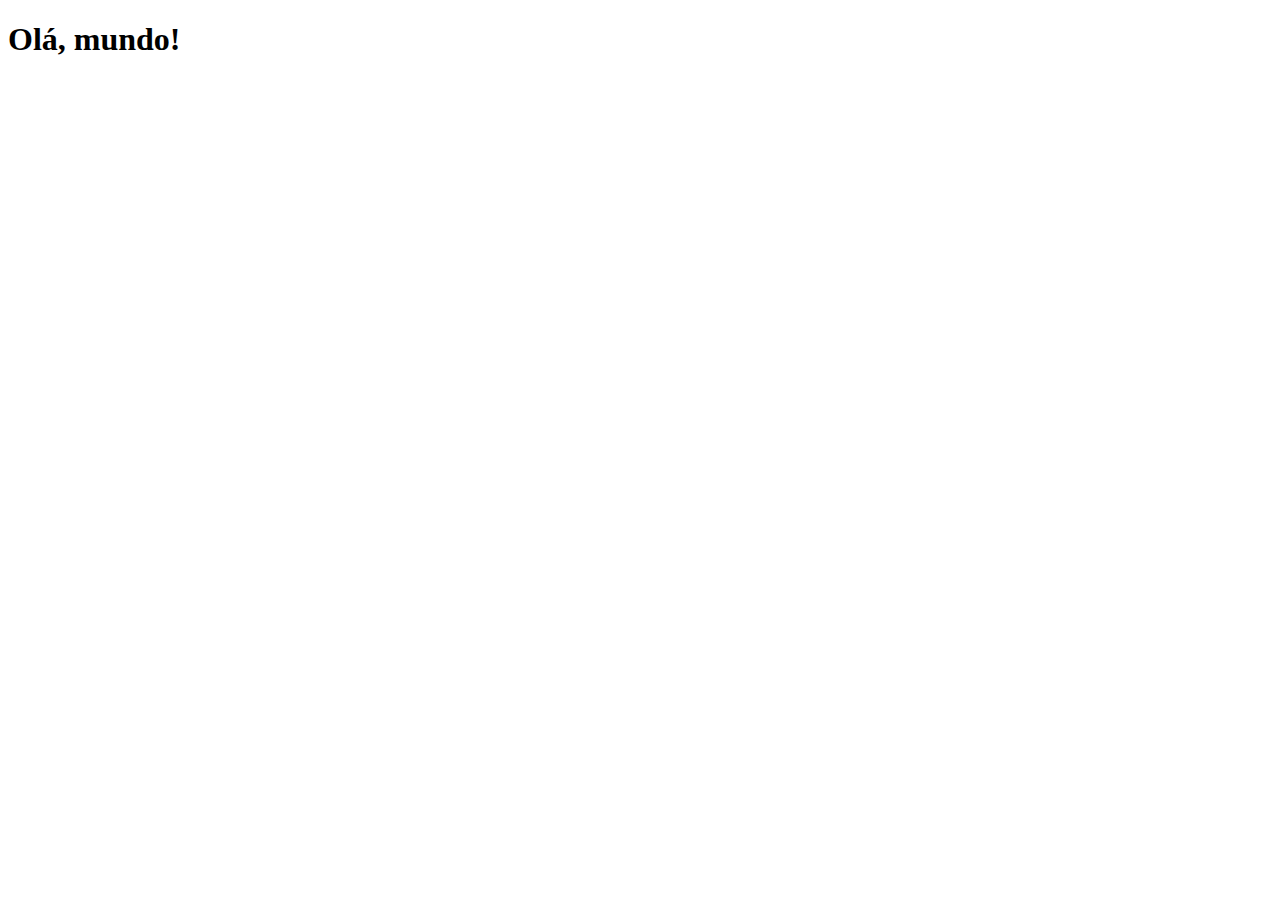
==== index.html @ d715bf09 "pagina principal criada" ====
<!DOCTYPE html>
<html lang="pt-br">
<head>
    <meta charset="UTF-8">
    <meta name = "viewport"
    content="width=device-width,
    initial-scale: 1.0">
    <title>Página principal</title>
</head>
<body>
    <h1>Olá, mundo!</h1>
</body>
</html>
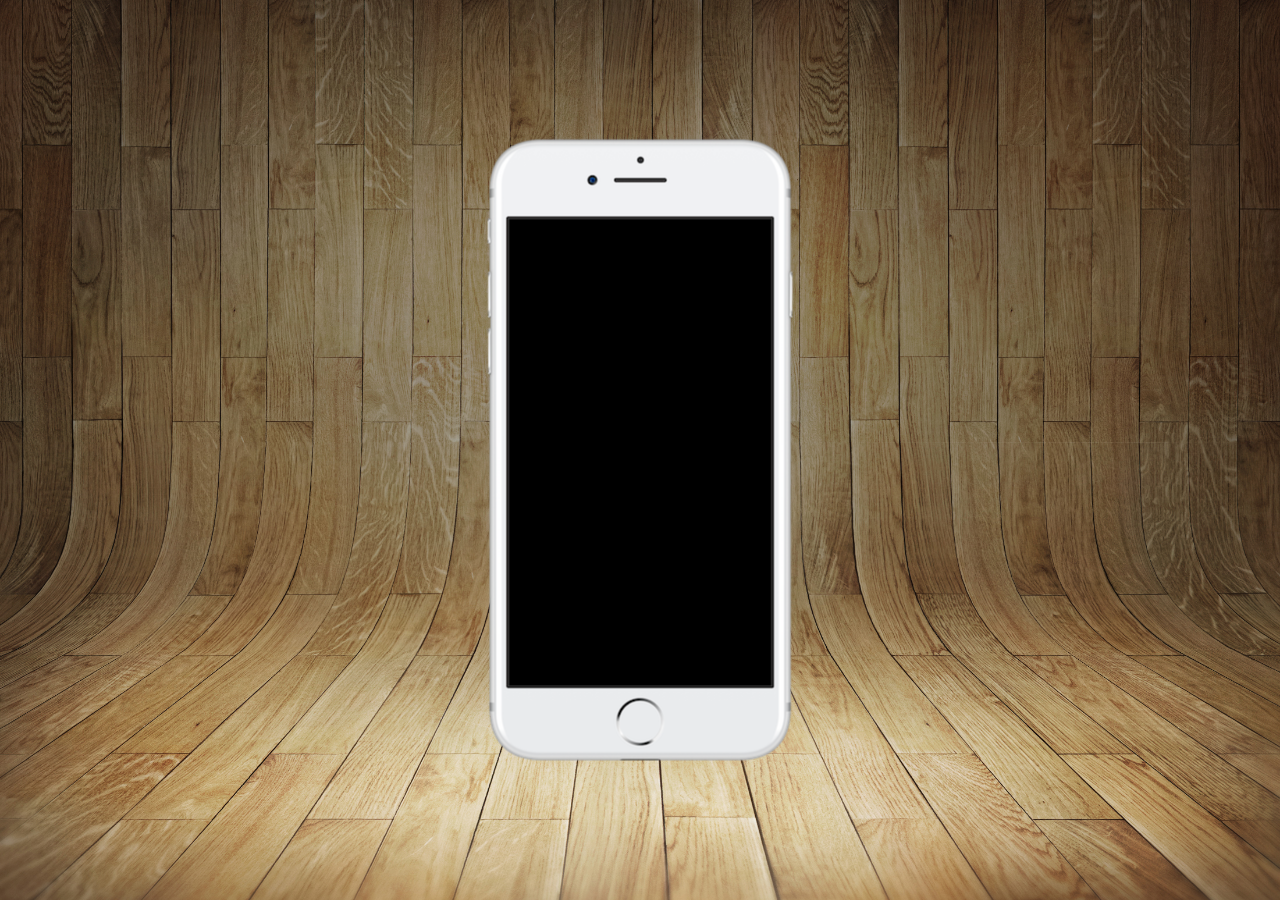
==== commit 981b6c1c: "section telefone editada" ====
--- a/index.html
+++ b/index.html
@@ -2,12 +2,19 @@
 <html lang="pt-br">
 <head>
     <meta charset="UTF-8">
-    <meta name = "viewport"
-    content="width=device-width,
-    initial-scale: 1.0">
-    <title>Página principal</title>
+    <meta name="viewport" content="width=device-width, initial-scale=1.0">
+    <title>Projeto redes sociais</title>
+    <link rel="shortcut icon" href="favicon.ico" type="image/x-icon">
+    <link rel="stylesheet" href="style/style.css">
 </head>
 <body>
-    <h1>Olá, mundo!</h1>
+    <main>
+        <section id="celular">
+
+        </section>
+        <section id="redes sociais">
+
+        </section>
+    </main>
 </body>
 </html>--- a/style/style.css
+++ b/style/style.css
@@ -0,0 +1,27 @@
+@charset "UTF-8";
+*{
+    margin: 0px;
+    padding: 0px;
+}
+body{
+    background-color: rgb(0, 0, 0);
+    background-image: url('../imagens/fundo-madeira.jpg');
+    background-repeat: no-repeat;
+    background-size: cover;
+    background-attachment: fixed;
+    background-position: top center;
+}
+main{
+    position: relative;
+    height: 100vh;
+}
+section#celular{
+    background-image: url('../imagens/frame-iphone.png');
+    width: 311px;
+    height: 627px;
+    position: absolute;
+    top: 50%;
+    left: 50%;
+    transform: translate(-50%, -50%);
+}
+
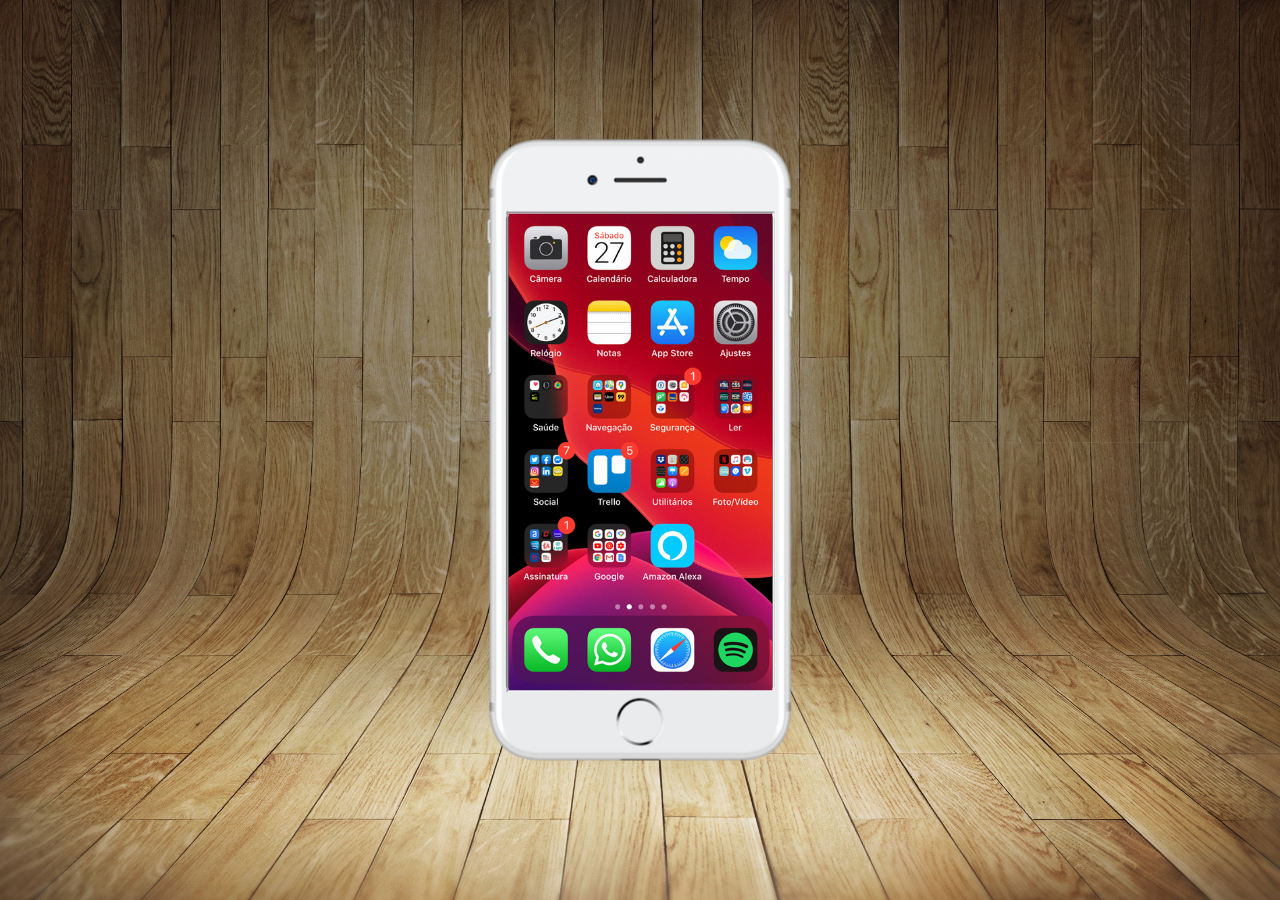
==== commit 8f1273fc: "Home ajustada" ====
--- a/index.html
+++ b/index.html
@@ -10,7 +10,7 @@
 <body>
     <main>
         <section id="celular">
-
+            <iframe src="home.html" name="home" id="home"></iframe>
         </section>
         <section id="redes sociais">
 
--- a/style/style.css
+++ b/style/style.css
@@ -24,4 +24,11 @@
     left: 50%;
     transform: translate(-50%, -50%);
 }
+iframe#home{
+    position: relative;
+    top: 12%;
+    left: 7%;
+    width: 85%;
+    height: 76%;
+}
 
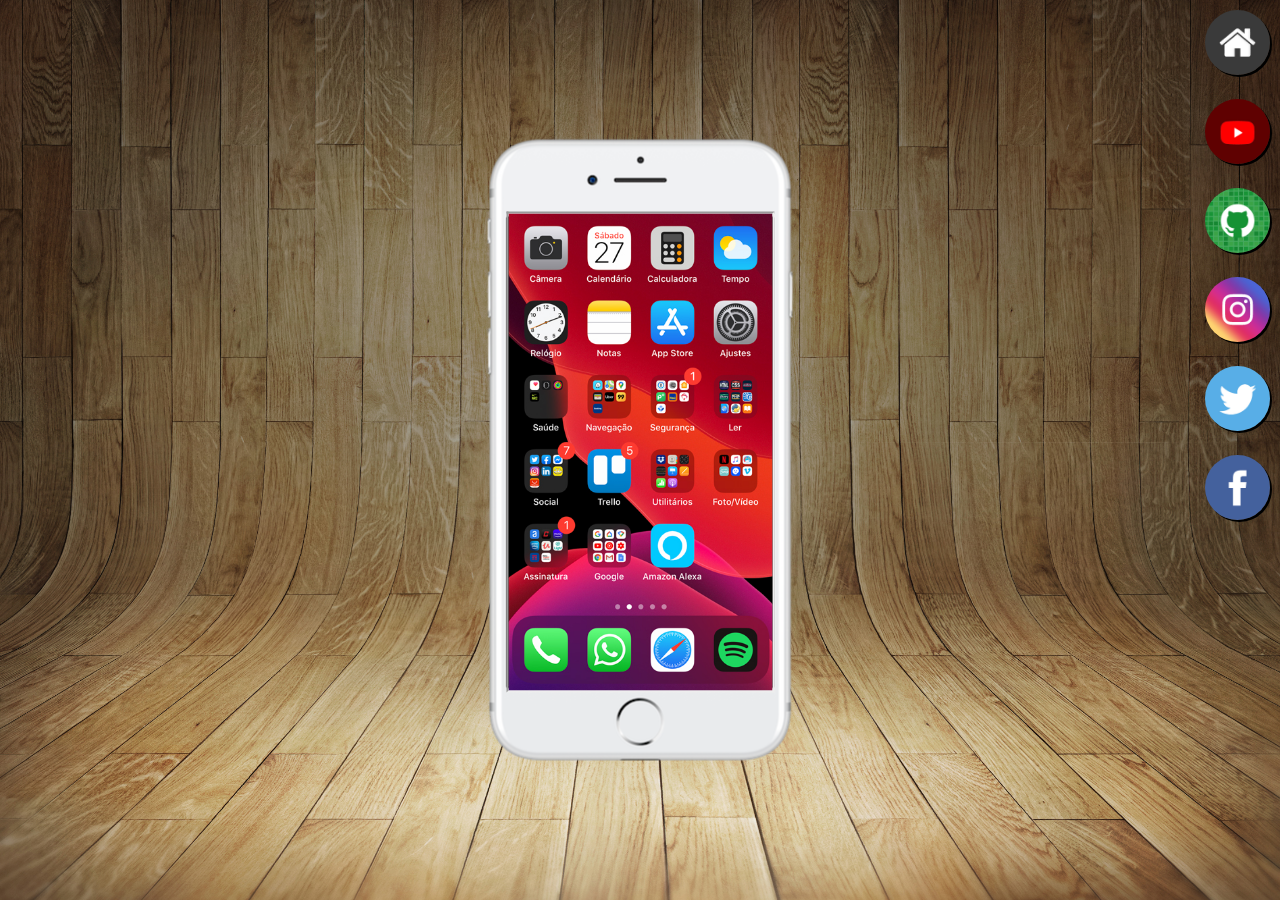
==== commit 9421f900: "fim projeto" ====
--- a/index.html
+++ b/index.html
@@ -6,14 +6,20 @@
     <title>Projeto redes sociais</title>
     <link rel="shortcut icon" href="favicon.ico" type="image/x-icon">
     <link rel="stylesheet" href="style/style.css">
+
 </head>
 <body>
     <main>
         <section id="celular">
             <iframe src="home.html" name="home" id="home"></iframe>
         </section>
-        <section id="redes sociais">
-
+        <section id="redes-sociais">
+            <a href="home.html" target="home"><img src="imagens/logo-home.jpg" alt=""></a><br>
+            <a href="youtube.html" target="home"><img src="imagens/logo-youtube.jpg" alt=""></a><br>
+            <a href="github.html" target="home"><img src="imagens/logo-github.jpg" alt=""></a><br>
+            <a href=""><img src="imagens/logo-instagram.jpg" alt=""></a><br>
+            <a href=""><img src="imagens/logo-twitter.jpg" alt=""></a><br>
+            <a href=""><img src="imagens/logo-facebook.jpg" alt=""></a>
         </section>
     </main>
 </body>
--- a/style/style.css
+++ b/style/style.css
@@ -31,4 +31,21 @@
     width: 85%;
     height: 76%;
 }
+section#redes-sociais{
+    text-align: right;;
+}
 
+section#redes-sociais>a>img{
+    margin: 10px;
+    width: 65px;
+    border-radius: 50%;
+    box-sizing: border-box;
+    box-shadow: 2px 2px black;
+}
+
+section#redes-sociais img:hover{
+    border: 2px solid rgba(255, 255, 255, 0.347);
+    transform: translate(-5%, -5%);
+    box-shadow: 5px 5px black;
+    transition: transform 0.5s;
+}